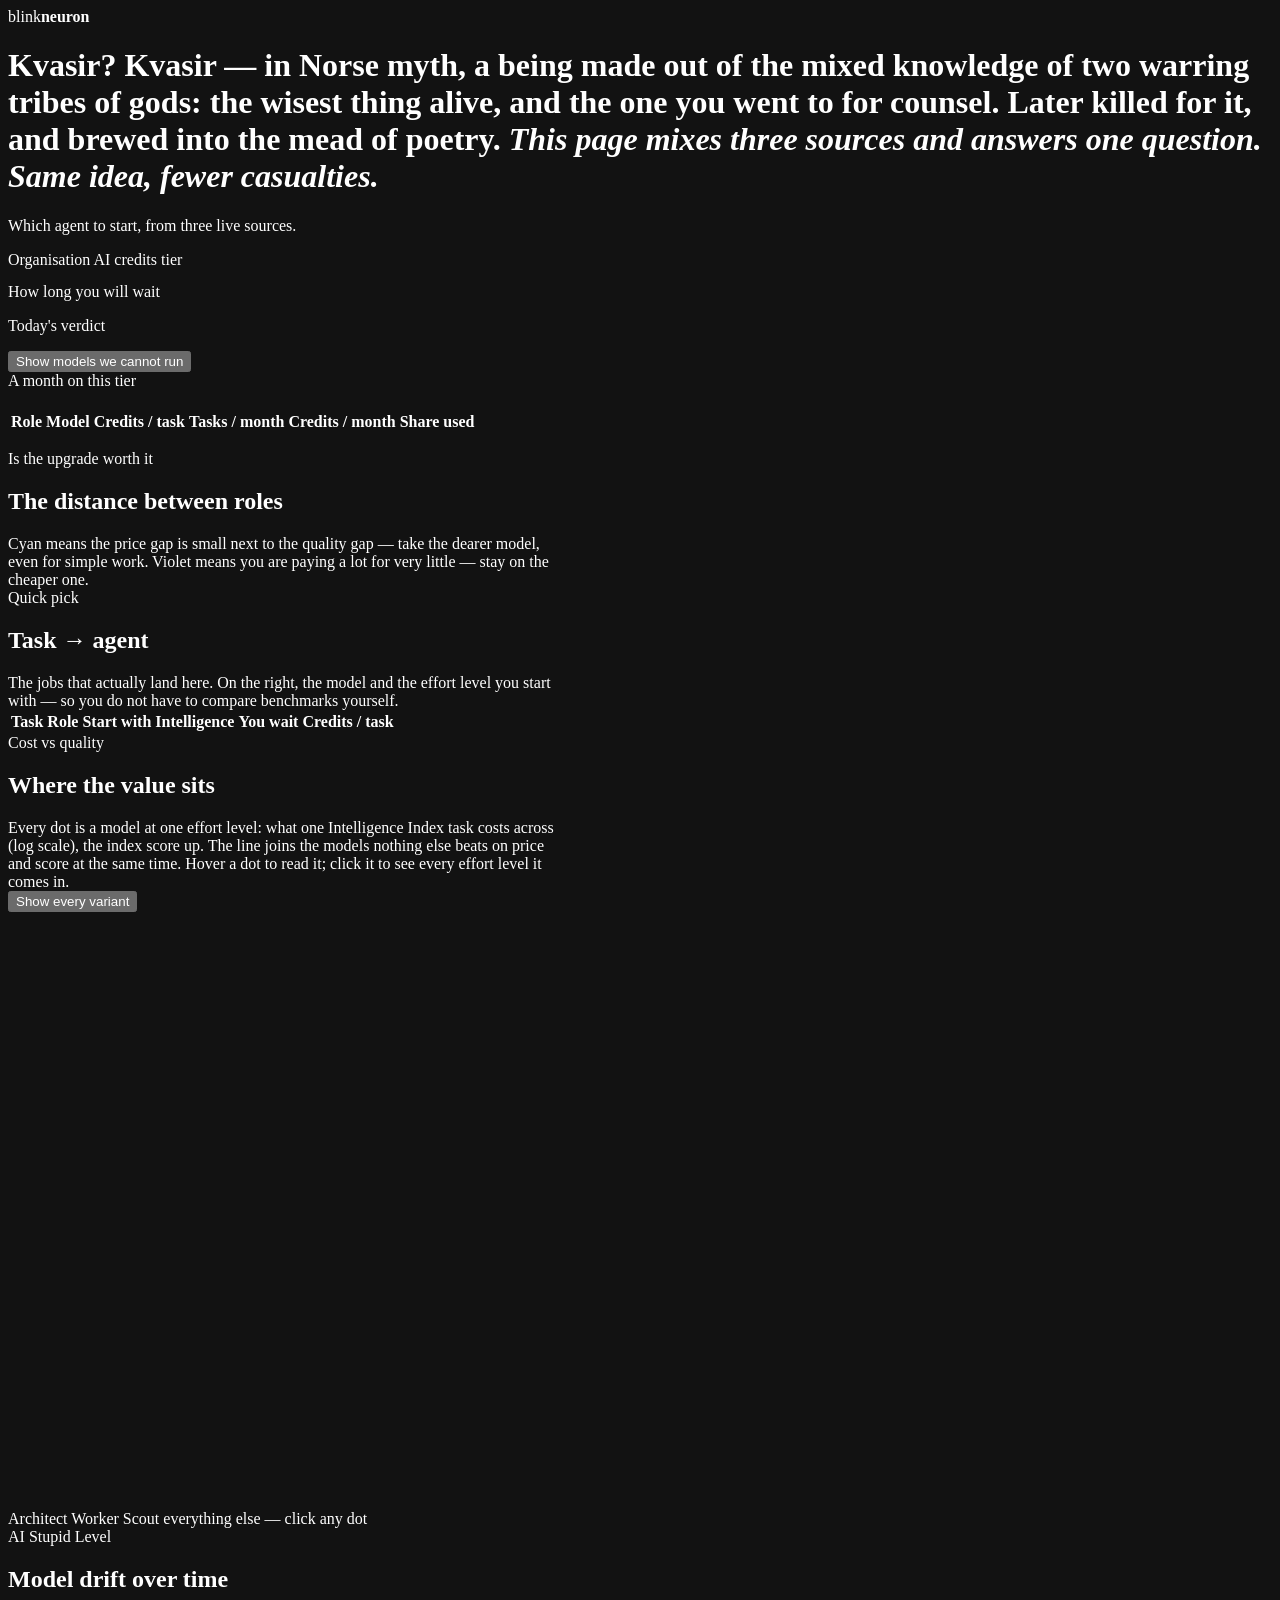
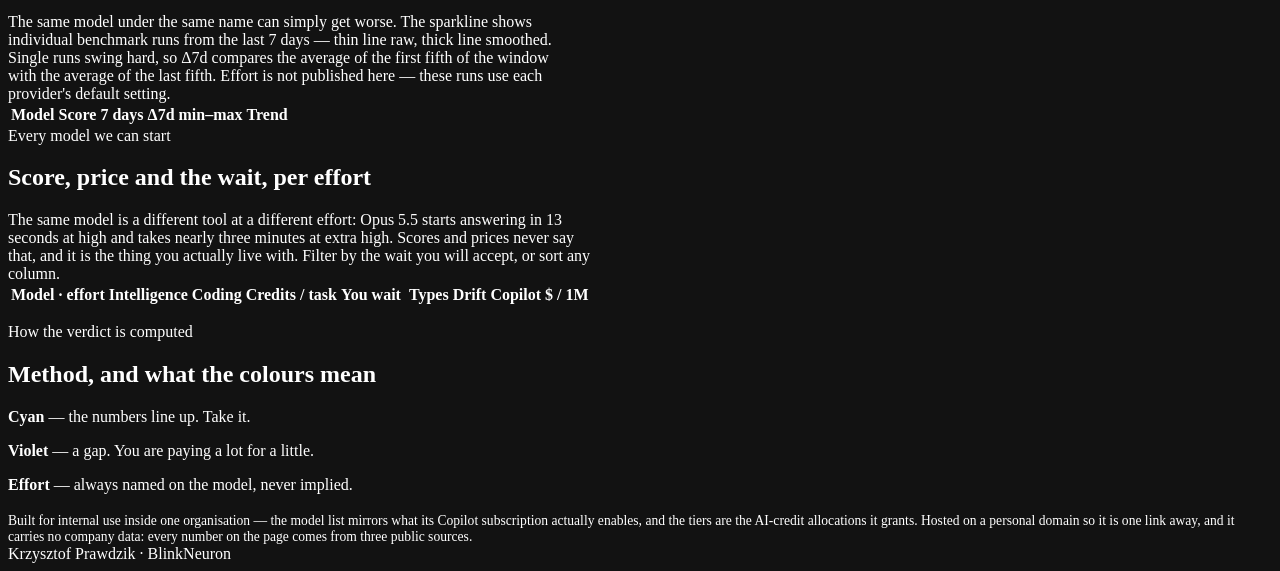
==== web/index.html @ 5076d742 "Show the wait as a clock, and let the page switch on patience The verdict cards lead with the thing " ====
<!doctype html>
<html lang="en">
<head>
<meta charset="utf-8">
<meta name="viewport" content="width=device-width, initial-scale=1">
<title>Kvasir — which agent to start</title>
<meta name="description" content="Which AI agent to start for a task, against your GitHub Copilot AI-credit tier: quality, cost and waiting time per effort (Artificial Analysis), quality drift (AI Stupid Level) and Copilot pricing in one place.">
<meta name="color-scheme" content="dark">
<link rel="icon" href="data:image/svg+xml,<svg xmlns='http://www.w3.org/2000/svg' viewBox='0 0 32 32'><rect width='32' height='32' rx='6' fill='%230b0e14'/><text x='16' y='23' font-family='system-ui,sans-serif' font-size='20' font-weight='700' fill='%23e8ecf1' text-anchor='middle'>n</text></svg>">
<link rel="stylesheet" href="/style.css">
</head>
<body>
<div class="wrap">

  <header class="topbar">
    <div class="identity">
      <div class="wordmark"><span>blink</span><b>neuron</b></div>
      <h1><span class="gloss" tabindex="0" role="note" aria-describedby="kvasir-myth">Kvasir<span class="gloss-mark">?</span>
        <span class="gloss-card" id="kvasir-myth">
          <b>Kvasir</b> — in Norse myth, a being made out of the mixed knowledge of two warring
          tribes of gods: the wisest thing alive, and the one you went to for counsel. Later killed
          for it, and brewed into the mead of poetry.
          <i>This page mixes three sources and answers one question. Same idea, fewer casualties.</i>
        </span>
      </span></h1>
      <p class="tagline">Which agent to start, from three live sources.</p>
    </div>
    <div class="topbar-right">
      <div class="eyebrow">Organisation AI credits tier</div>
      <div class="tier-tabs" id="tier-tabs" role="tablist" aria-label="AI credits tier"></div>
      <div class="eyebrow" style="margin-top:.9rem">How long you will wait</div>
      <div class="tier-tabs" id="patience-tabs" role="tablist" aria-label="Patience"></div>
      <p id="tier-note"></p>
    </div>
  </header>

  <div class="freshness" id="freshness"></div>


  <section id="verdicts-section">
    <div class="section-head tight">
      <div>
        <div class="eyebrow">Today's verdict</div>
        <p id="verdict-sub"></p>
      </div>
      <div class="controls">
        <button class="toggle" id="toggle-all" aria-pressed="false">Show models we cannot run</button>
      </div>
    </div>
    <p class="note" id="benchmark-note" hidden></p>
    <p class="note" id="pricing-note" hidden></p>
    <div class="verdicts" id="verdicts"></div>
  </section>

  <nav class="tabs" id="section-tabs" role="tablist" aria-label="Sections"></nav>

  <section id="budget-section" data-panel="budget">
    <div class="eyebrow">A month on this tier</div>
    <h2 id="budget-title"></h2>
    <p class="dim" id="budget-verdict" style="margin:.5rem 0 0;max-width:80ch"></p>
    <div class="budget-bar" aria-hidden="true"><span id="budget-fill"></span></div>
    <div class="table-scroll">
      <table id="budget-table">
        <thead><tr>
          <th>Role</th><th>Model</th><th class="num">Credits / task</th>
          <th class="num">Tasks / month</th><th class="num">Credits / month</th><th class="num">Share used</th>
        </tr></thead>
        <tbody></tbody>
      </table>
    </div>
    <p class="dim" id="budget-assumptions" style="margin:1rem 0 0;font-size:.85rem"></p>
  </section>

  <section data-panel="value">
    <div class="eyebrow">Is the upgrade worth it</div>
    <h2>The distance between roles</h2>
    <p class="dim" style="margin:.5rem 0 0;max-width:70ch">
      Cyan means the price gap is small next to the quality gap — take the dearer model, even for
      simple work. Violet means you are paying a lot for very little — stay on the cheaper one.
    </p>
    <div class="gaps" id="gaps"></div>
  </section>

  <section data-panel="tasks">
    <div class="eyebrow">Quick pick</div>
    <h2>Task → agent</h2>
    <p class="dim" style="margin:.5rem 0 0;max-width:70ch">
      The jobs that actually land here. On the right, the model and the effort level you start
      with — so you do not have to compare benchmarks yourself.
    </p>
    <div class="table-scroll">
      <table id="tasks">
        <thead><tr>
          <th>Task</th><th>Role</th><th>Start with</th>
          <th class="num">Intelligence</th><th class="num">You wait</th><th class="num">Credits / task</th>
        </tr></thead>
        <tbody></tbody>
      </table>
    </div>
  </section>

  <section data-panel="value">
    <div class="section-head">
      <div>
        <div class="eyebrow">Cost vs quality</div>
        <h2>Where the value sits</h2>
        <p class="dim" style="margin:.5rem 0 0;max-width:70ch">
          Every dot is a model at one effort level: what one Intelligence Index task costs across (log
          scale), the index score up. The line joins the models nothing else beats on price and score
          at the same time. Hover a dot to read it; click it to see every effort level it comes in.
        </p>
      </div>
      <div class="controls">
        <button class="toggle" id="toggle-ladder" aria-pressed="false">Show every variant</button>
      </div>
    </div>
    <div class="chart-box">
      <div class="family-picker" id="family-picker"></div>
      <div class="scatter-wrap">
        <svg id="scatter" viewBox="0 0 1000 470" role="img" aria-label="Cost against score"></svg>
        <div class="tip" id="scatter-tip" hidden></div>
      </div>
      <div class="legend">
        <span><i style="background:#7c5cff"></i> Architect</span>
        <span><i style="background:#38e1c4"></i> Worker</span>
        <span><i style="background:#8b97a8"></i> Scout</span>
        <span><i style="background:#3a4257"></i> everything else — click any dot</span>
      </div>
    </div>
    <p class="note" id="unpriced-note" hidden></p>
    <div class="chart-detail" id="chart-detail" hidden></div>
    <div class="ladder" id="ladder"></div>
  </section>

  <section data-panel="drift">
    <div class="eyebrow">AI Stupid Level</div>
    <h2>Model drift over time</h2>
    <p class="dim" style="margin:.5rem 0 0;max-width:70ch">
      The same model under the same name can simply get worse. The sparkline shows individual
      benchmark runs from the last 7 days — thin line raw, thick line smoothed. Single runs swing
      hard, so Δ7d compares the average of the first fifth of the window with the average of the
      last fifth. Effort is not published here — these runs use each provider's default setting.
      <span id="drift-refreshed" class="mono" style="font-size:.78rem"></span>
    </p>
    <p class="note" id="drift-stale" hidden></p>
    <p hidden>
    </p>
    <div class="table-scroll">
      <table id="drift">
        <thead><tr>
          <th>Model</th><th class="num">Score</th><th data-nosort>7 days</th>
          <th class="num" title="Our archive: seven days of runs, the first fifth against the last fifth">Δ7d</th>
          <th class="num" title="Sorts by spread: how far the runs swing">min–max</th>
          <th title="The source's own call on its recent window — a shorter one than Δ7d, so the two can disagree">Trend</th>
        </tr></thead>
        <tbody></tbody>
      </table>
    </div>
  </section>

  <section data-panel="models">
    <div class="section-head">
      <div>
        <div class="eyebrow">Every model we can start</div>
        <h2>Score, price and the wait, per effort</h2>
        <p class="dim" style="margin:.5rem 0 0;max-width:74ch">
          The same model is a different tool at a different effort: Opus 5.5 starts answering in
          13 seconds at high and takes nearly three minutes at extra high. Scores and prices never
          say that, and it is the thing you actually live with. Filter by the wait you will accept,
          or sort any column.
        </p>
      </div>
      <div class="controls" id="wait-filter" role="group" aria-label="Longest wait"></div>
    </div>
    <div class="table-scroll">
      <table id="models">
        <thead><tr>
          <th>Model · effort</th>
          <th class="num" title="Artificial Analysis Intelligence Index">Intelligence</th>
          <th class="num" title="Terminal-Bench 4.0, agentic coding in a terminal — shown for comparison, never used to decide">Coding</th>
          <th class="num" title="AI credits for one Intelligence Index task">Credits / task</th>
          <th class="num" title="Seconds to the first answer token, thinking time included">You wait</th>
          <th data-nosort></th>
          <th class="num" title="Output tokens per second">Types</th>
          <th class="num" title="AI Stupid Level score, measured at the provider's default effort">Drift</th>
          <th class="num" title="Copilot price per million input / output tokens">Copilot $ / 1M</th>
        </tr></thead>
        <tbody></tbody>
      </table>
    </div>
    <p class="dim" id="models-note" style="margin:1rem 0 0;font-size:.85rem"></p>
  </section>

  <section data-panel="method">
    <div class="eyebrow">How the verdict is computed</div>
    <h2>Method, and what the colours mean</h2>
    <div class="key" style="margin:1.2rem 0 0;border:0;padding:0">
      <p><i class="swatch cyan-bg"></i><b>Cyan</b> — the numbers line up. Take it.</p>
      <p><i class="swatch violet-bg"></i><b>Violet</b> — a gap. You are paying a lot for a little.</p>
      <p><i class="swatch dim-bg"></i><b>Effort</b> — always named on the model, never implied.</p>
    </div>
    <div class="method" id="method"></div>
  </section>

  <footer>
    <div id="archive"></div>
    <p class="dim" style="font-size:.85rem;margin:1.2rem 0 0">
      Built for internal use inside one organisation — the model list mirrors what its Copilot
      subscription actually enables, and the tiers are the AI-credit allocations it grants. Hosted
      on a personal domain so it is one link away, and it carries no company data: every number on
      the page comes from three public sources.
    </p>
    <div class="byline">Krzysztof Prawdzik · BlinkNeuron</div>
  </footer>

</div>
<script src="/app.js"></script>
</body>
</html>
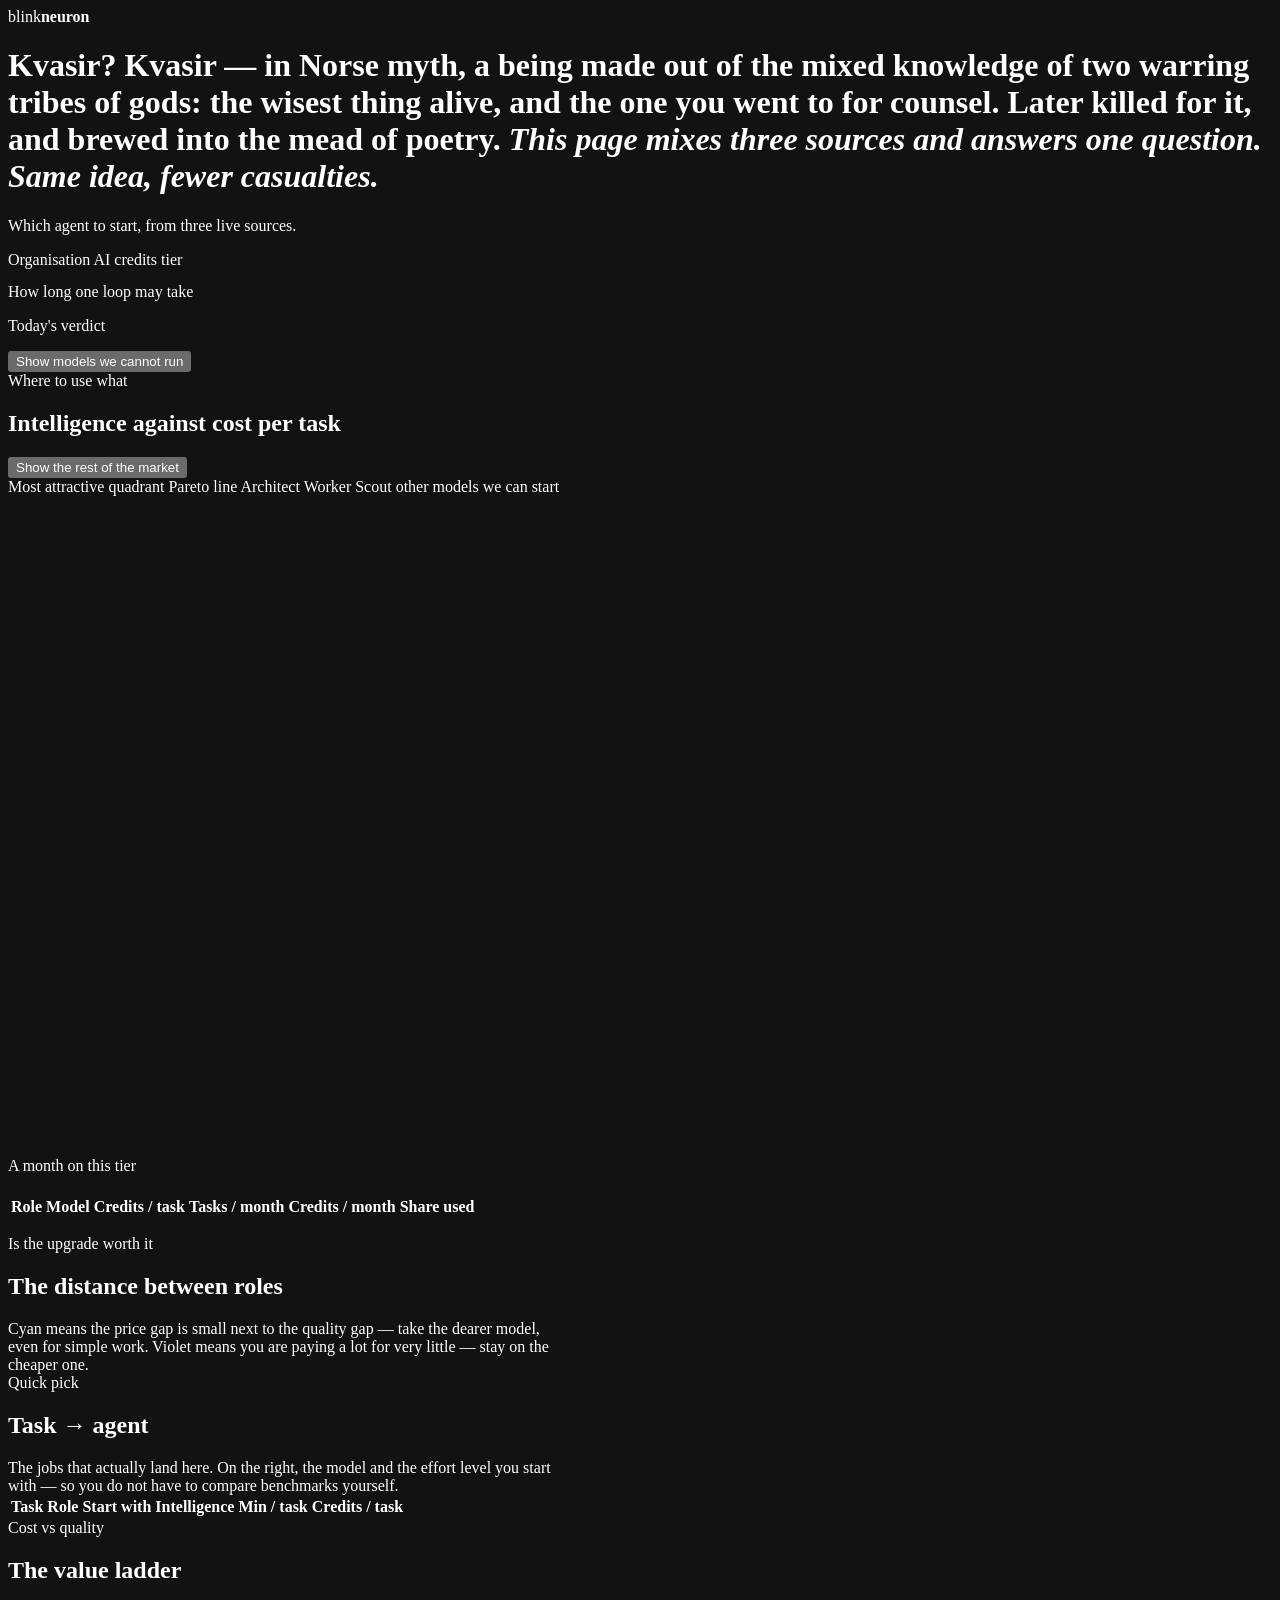
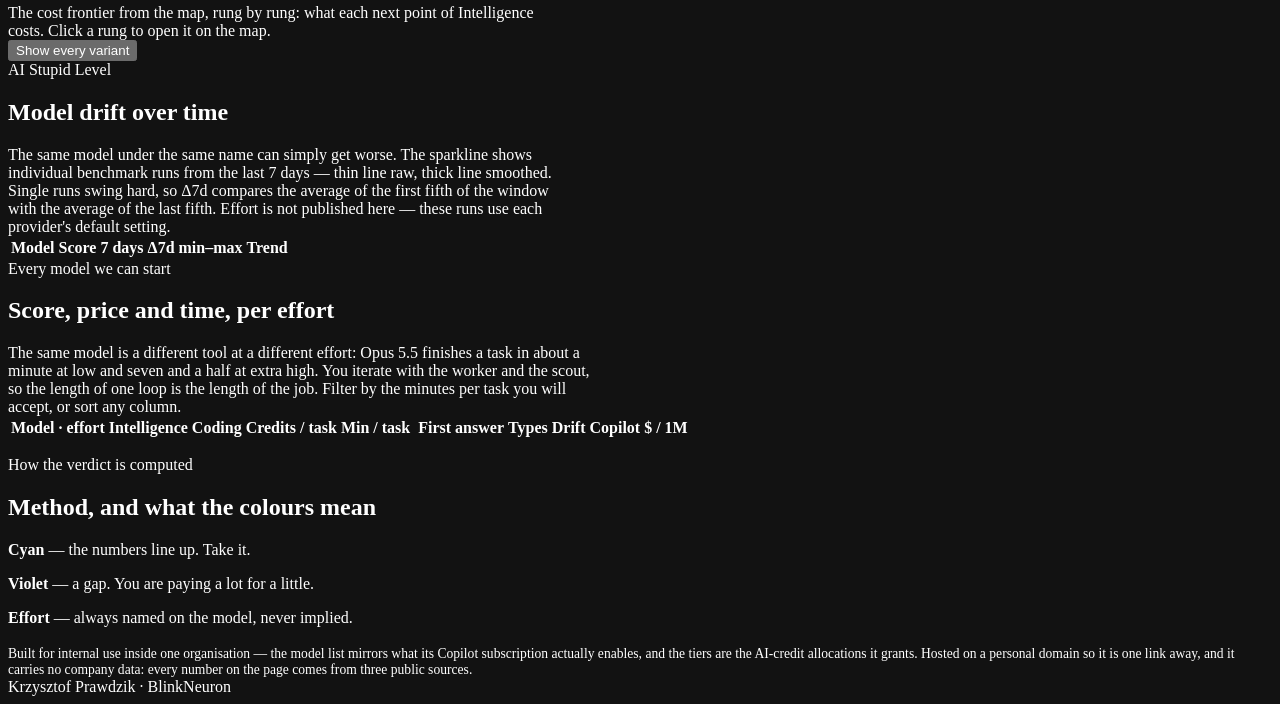
==== commit d401e6cd: "Draw the board the way Artificial Analysis does: three quadrant maps The page's first tab is now the" ====
--- a/web/index.html
+++ b/web/index.html
@@ -28,7 +28,7 @@
     <div class="topbar-right">
       <div class="eyebrow">Organisation AI credits tier</div>
       <div class="tier-tabs" id="tier-tabs" role="tablist" aria-label="AI credits tier"></div>
-      <div class="eyebrow" style="margin-top:.9rem">How long you will wait</div>
+      <div class="eyebrow" style="margin-top:.9rem">How long one loop may take</div>
       <div class="tier-tabs" id="patience-tabs" role="tablist" aria-label="Patience"></div>
       <p id="tier-note"></p>
     </div>
@@ -53,6 +53,38 @@
   </section>
 
   <nav class="tabs" id="section-tabs" role="tablist" aria-label="Sections"></nav>
+
+  <section data-panel="map">
+    <div class="section-head">
+      <div>
+        <div class="eyebrow">Where to use what</div>
+        <h2 id="map-title">Intelligence against cost per task</h2>
+        <p class="dim" id="map-sub" style="margin:.5rem 0 0;max-width:74ch"></p>
+      </div>
+      <div class="controls">
+        <button class="toggle" id="toggle-market" aria-pressed="false">Show the rest of the market</button>
+      </div>
+    </div>
+    <div class="map-tabs" id="map-tabs" role="tablist" aria-label="Chart"></div>
+    <div class="chart-box">
+      <div class="map-key">
+        <span><i class="key-quadrant"></i> Most attractive quadrant</span>
+        <span><i class="key-pareto"></i> Pareto line</span>
+        <span><i style="background:#7c5cff"></i> Architect</span>
+        <span><i style="background:#38e1c4"></i> Worker</span>
+        <span><i style="background:#8b97a8"></i> Scout</span>
+        <span><i style="background:#3a4257"></i> other models we can start</span>
+        <span id="key-market" hidden><i class="key-ghost"></i> not available to us</span>
+      </div>
+      <div class="family-picker" id="family-picker"></div>
+      <div class="scatter-wrap">
+        <svg id="scatter" viewBox="0 0 1000 520" role="img" aria-label="Intelligence against the selected measure"></svg>
+        <div class="tip" id="scatter-tip" hidden></div>
+      </div>
+    </div>
+    <p class="note" id="unpriced-note" hidden></p>
+    <div class="chart-detail" id="chart-detail" hidden></div>
+  </section>
 
   <section id="budget-section" data-panel="budget">
     <div class="eyebrow">A month on this tier</div>
@@ -92,7 +124,7 @@
       <table id="tasks">
         <thead><tr>
           <th>Task</th><th>Role</th><th>Start with</th>
-          <th class="num">Intelligence</th><th class="num">You wait</th><th class="num">Credits / task</th>
+          <th class="num">Intelligence</th><th class="num">Min / task</th><th class="num">Credits / task</th>
         </tr></thead>
         <tbody></tbody>
       </table>
@@ -103,32 +135,16 @@
     <div class="section-head">
       <div>
         <div class="eyebrow">Cost vs quality</div>
-        <h2>Where the value sits</h2>
+        <h2>The value ladder</h2>
         <p class="dim" style="margin:.5rem 0 0;max-width:70ch">
-          Every dot is a model at one effort level: what one Intelligence Index task costs across (log
-          scale), the index score up. The line joins the models nothing else beats on price and score
-          at the same time. Hover a dot to read it; click it to see every effort level it comes in.
+          The cost frontier from the map, rung by rung: what each next point of Intelligence costs.
+          Click a rung to open it on the map.
         </p>
       </div>
       <div class="controls">
         <button class="toggle" id="toggle-ladder" aria-pressed="false">Show every variant</button>
       </div>
     </div>
-    <div class="chart-box">
-      <div class="family-picker" id="family-picker"></div>
-      <div class="scatter-wrap">
-        <svg id="scatter" viewBox="0 0 1000 470" role="img" aria-label="Cost against score"></svg>
-        <div class="tip" id="scatter-tip" hidden></div>
-      </div>
-      <div class="legend">
-        <span><i style="background:#7c5cff"></i> Architect</span>
-        <span><i style="background:#38e1c4"></i> Worker</span>
-        <span><i style="background:#8b97a8"></i> Scout</span>
-        <span><i style="background:#3a4257"></i> everything else — click any dot</span>
-      </div>
-    </div>
-    <p class="note" id="unpriced-note" hidden></p>
-    <div class="chart-detail" id="chart-detail" hidden></div>
     <div class="ladder" id="ladder"></div>
   </section>
 
@@ -162,15 +178,15 @@
     <div class="section-head">
       <div>
         <div class="eyebrow">Every model we can start</div>
-        <h2>Score, price and the wait, per effort</h2>
+        <h2>Score, price and time, per effort</h2>
         <p class="dim" style="margin:.5rem 0 0;max-width:74ch">
-          The same model is a different tool at a different effort: Opus 5.5 starts answering in
-          13 seconds at high and takes nearly three minutes at extra high. Scores and prices never
-          say that, and it is the thing you actually live with. Filter by the wait you will accept,
-          or sort any column.
+          The same model is a different tool at a different effort: Opus 5.5 finishes a task in
+          about a minute at low and seven and a half at extra high. You iterate with the worker and
+          the scout, so the length of one loop is the length of the job. Filter by the minutes per
+          task you will accept, or sort any column.
         </p>
       </div>
-      <div class="controls" id="wait-filter" role="group" aria-label="Longest wait"></div>
+      <div class="controls" id="wait-filter" role="group" aria-label="Longest time per task"></div>
     </div>
     <div class="table-scroll">
       <table id="models">
@@ -179,8 +195,9 @@
           <th class="num" title="Artificial Analysis Intelligence Index">Intelligence</th>
           <th class="num" title="Terminal-Bench 4.0, agentic coding in a terminal — shown for comparison, never used to decide">Coding</th>
           <th class="num" title="AI credits for one Intelligence Index task">Credits / task</th>
-          <th class="num" title="Seconds to the first answer token, thinking time included">You wait</th>
+          <th class="num" title="Minutes one Intelligence Index task takes, reasoning included — the length of one loop">Min / task</th>
           <th data-nosort></th>
+          <th class="num" title="Seconds to the first answer token, thinking time included">First answer</th>
           <th class="num" title="Output tokens per second">Types</th>
           <th class="num" title="AI Stupid Level score, measured at the provider's default effort">Drift</th>
           <th class="num" title="Copilot price per million input / output tokens">Copilot $ / 1M</th>
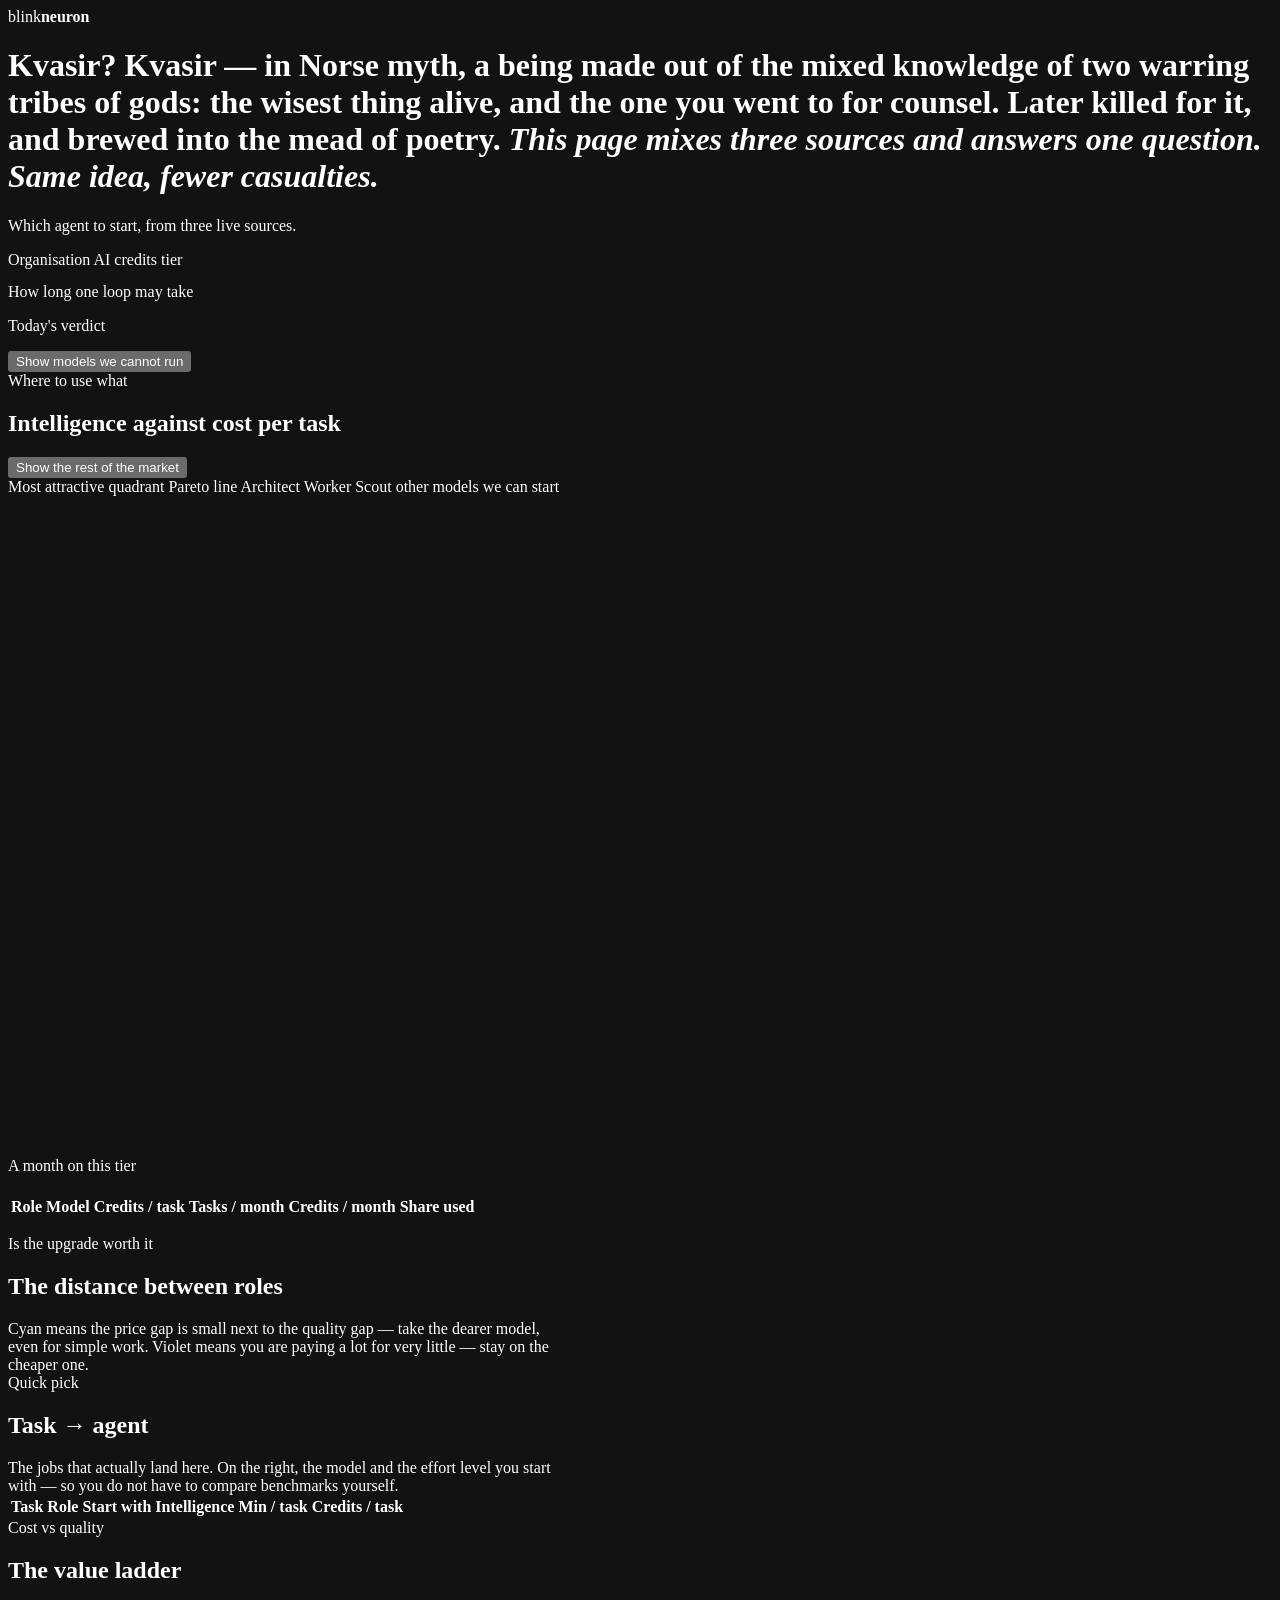
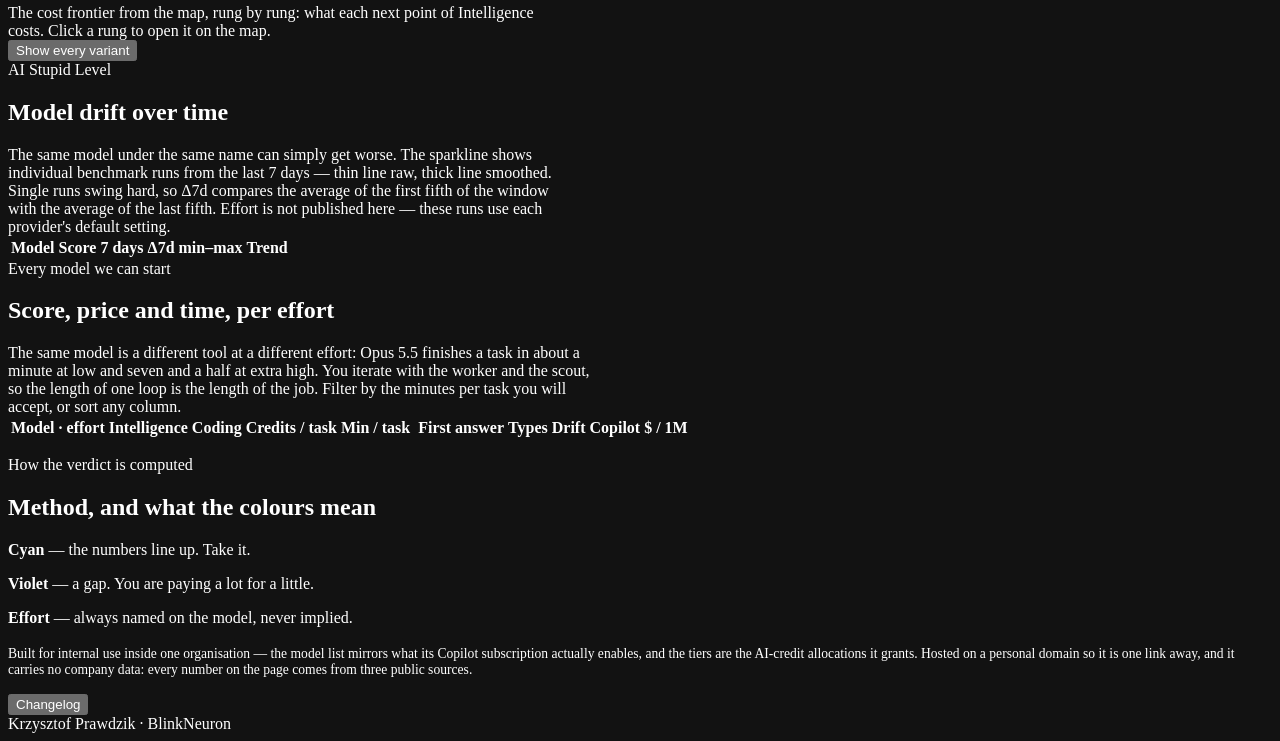
==== commit cbaae8f7: "Tell returning visitors what changed, and keep the whole changelog on the page kvasir/changelog.py i" ====
--- a/web/index.html
+++ b/web/index.html
@@ -23,7 +23,8 @@
           <i>This page mixes three sources and answers one question. Same idea, fewer casualties.</i>
         </span>
       </span></h1>
-      <p class="tagline">Which agent to start, from three live sources.</p>
+      <p class="tagline">Which agent to start, from three live sources.
+        <button class="version-link" id="version-link" type="button" hidden></button></p>
     </div>
     <div class="topbar-right">
       <div class="eyebrow">Organisation AI credits tier</div>
@@ -227,10 +228,25 @@
       on a personal domain so it is one link away, and it carries no company data: every number on
       the page comes from three public sources.
     </p>
+    <p style="margin:1rem 0 0"><button class="text-link" id="changelog-link" type="button">Changelog</button></p>
     <div class="byline">Krzysztof Prawdzik · BlinkNeuron</div>
   </footer>
 
 </div>
+<dialog class="news" id="news" aria-labelledby="news-title">
+  <div class="news-head">
+    <div>
+      <div class="eyebrow" id="news-kicker"></div>
+      <h2 id="news-title">What's new</h2>
+    </div>
+    <button class="toggle" id="news-close" type="button" aria-label="Close">×</button>
+  </div>
+  <div class="news-body" id="news-body"></div>
+  <div class="news-foot">
+    <button class="toggle" id="news-all" type="button">Full changelog</button>
+    <button class="toggle primary" id="news-ok" type="button">Got it</button>
+  </div>
+</dialog>
 <script src="/app.js"></script>
 </body>
 </html>
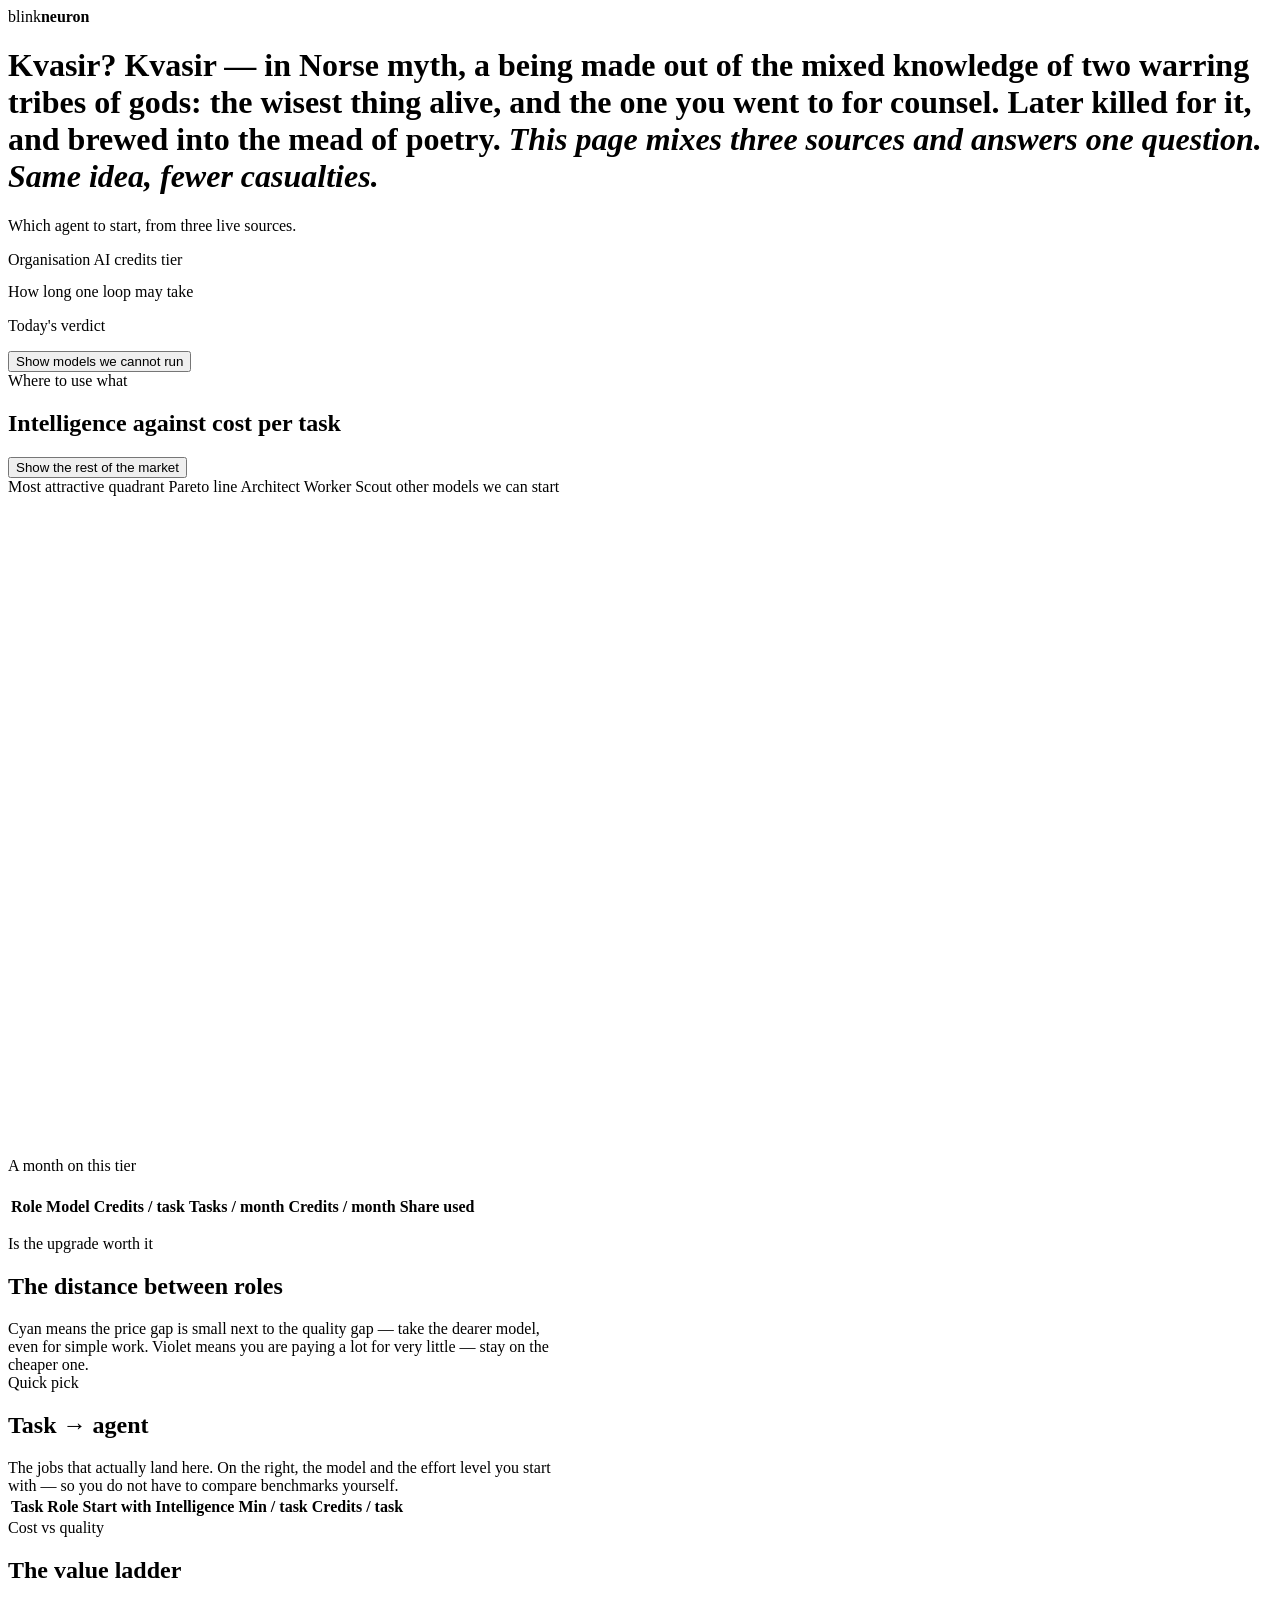
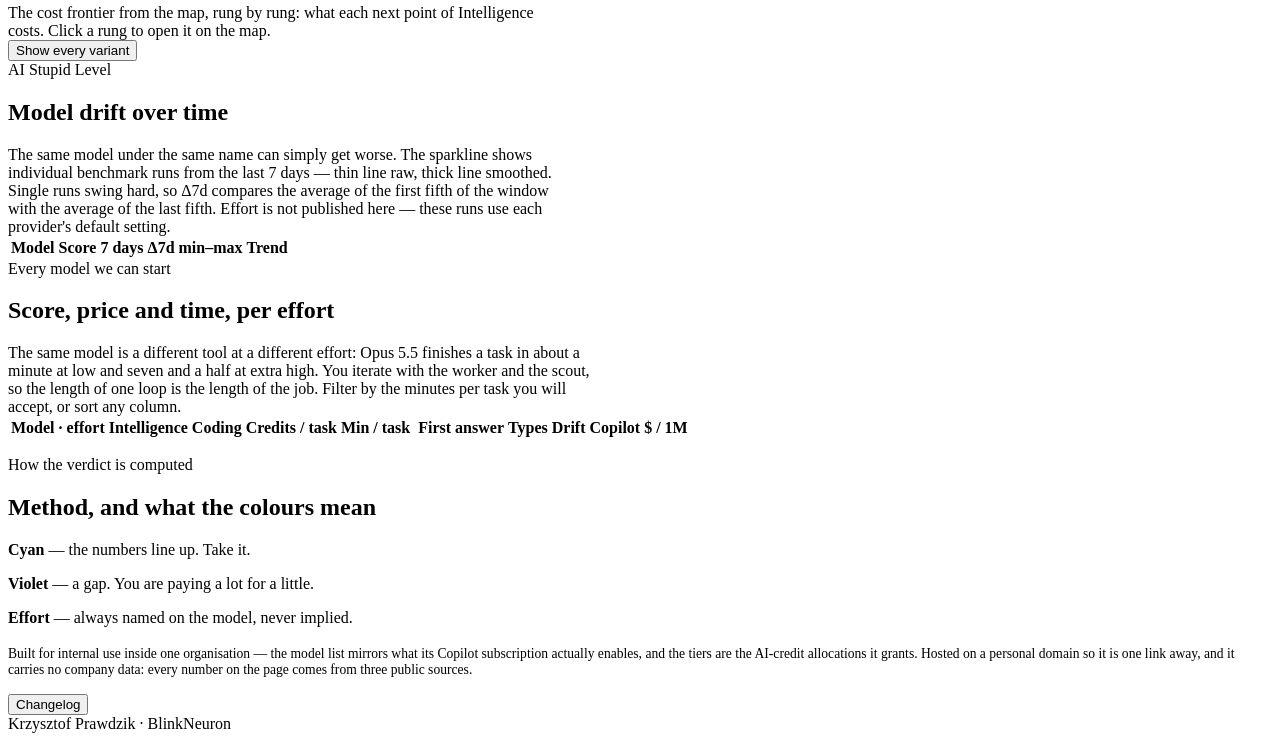
==== commit f2444604: "Give Kvasir a light face, switched the way blinkneuron.eu switches The brand already had the pattern" ====
--- a/web/index.html
+++ b/web/index.html
@@ -5,7 +5,11 @@
 <meta name="viewport" content="width=device-width, initial-scale=1">
 <title>Kvasir — which agent to start</title>
 <meta name="description" content="Which AI agent to start for a task, against your GitHub Copilot AI-credit tier: quality, cost and waiting time per effort (Artificial Analysis), quality drift (AI Stupid Level) and Copilot pricing in one place.">
-<meta name="color-scheme" content="dark">
+<meta name="color-scheme" content="dark light">
+<meta name="theme-color" content="#0b0e14">
+<!-- Applied before the first paint, so a stored theme never flashes the other one. Same key and
+     same rule as blinkneuron.eu: an explicit choice wins, otherwise the system setting does. -->
+<script>try{var t=localStorage.getItem('bn.theme');if(t==='dark'||t==='light')document.documentElement.dataset.theme=t}catch(e){}</script>
 <link rel="icon" href="data:image/svg+xml,<svg xmlns='http://www.w3.org/2000/svg' viewBox='0 0 32 32'><rect width='32' height='32' rx='6' fill='%230b0e14'/><text x='16' y='23' font-family='system-ui,sans-serif' font-size='20' font-weight='700' fill='%23e8ecf1' text-anchor='middle'>n</text></svg>">
 <link rel="stylesheet" href="/style.css">
 </head>
@@ -14,7 +18,20 @@
 
   <header class="topbar">
     <div class="identity">
-      <div class="wordmark"><span>blink</span><b>neuron</b></div>
+      <div class="wordmark-row">
+        <div class="wordmark"><span>blink</span><b>neuron</b></div>
+        <button type="button" class="theme-btn" id="theme" aria-label="Switch theme" hidden>
+          <svg class="i-moon" viewBox="0 0 24 24" width="16" height="16" aria-hidden="true">
+            <path fill="currentColor" d="M20.7 14.2A8.6 8.6 0 0 1 9.8 3.3a.8.8 0 0 0-1.1-.9 9.9 9.9 0 1 0 12.9 12.9.8.8 0 0 0-.9-1.1Z"/>
+          </svg>
+          <svg class="i-sun" viewBox="0 0 24 24" width="16" height="16" aria-hidden="true">
+            <circle cx="12" cy="12" r="4.2" fill="currentColor"/>
+            <g stroke="currentColor" stroke-width="1.7" stroke-linecap="round">
+              <path d="M12 2.6v2.2M12 19.2v2.2M2.6 12h2.2M19.2 12h2.2M5.4 5.4l1.6 1.6M17 17l1.6 1.6M18.6 5.4 17 7M7 17l-1.6 1.6"/>
+            </g>
+          </svg>
+        </button>
+      </div>
       <h1><span class="gloss" tabindex="0" role="note" aria-describedby="kvasir-myth">Kvasir<span class="gloss-mark">?</span>
         <span class="gloss-card" id="kvasir-myth">
           <b>Kvasir</b> — in Norse myth, a being made out of the mixed knowledge of two warring
@@ -71,10 +88,10 @@
       <div class="map-key">
         <span><i class="key-quadrant"></i> Most attractive quadrant</span>
         <span><i class="key-pareto"></i> Pareto line</span>
-        <span><i style="background:#7c5cff"></i> Architect</span>
-        <span><i style="background:#38e1c4"></i> Worker</span>
-        <span><i style="background:#8b97a8"></i> Scout</span>
-        <span><i style="background:#3a4257"></i> other models we can start</span>
+        <span><i style="background:var(--violet)"></i> Architect</span>
+        <span><i style="background:var(--cyan)"></i> Worker</span>
+        <span><i style="background:var(--dim)"></i> Scout</span>
+        <span><i style="background:var(--dot)"></i> other models we can start</span>
         <span id="key-market" hidden><i class="key-ghost"></i> not available to us</span>
       </div>
       <div class="family-picker" id="family-picker"></div>
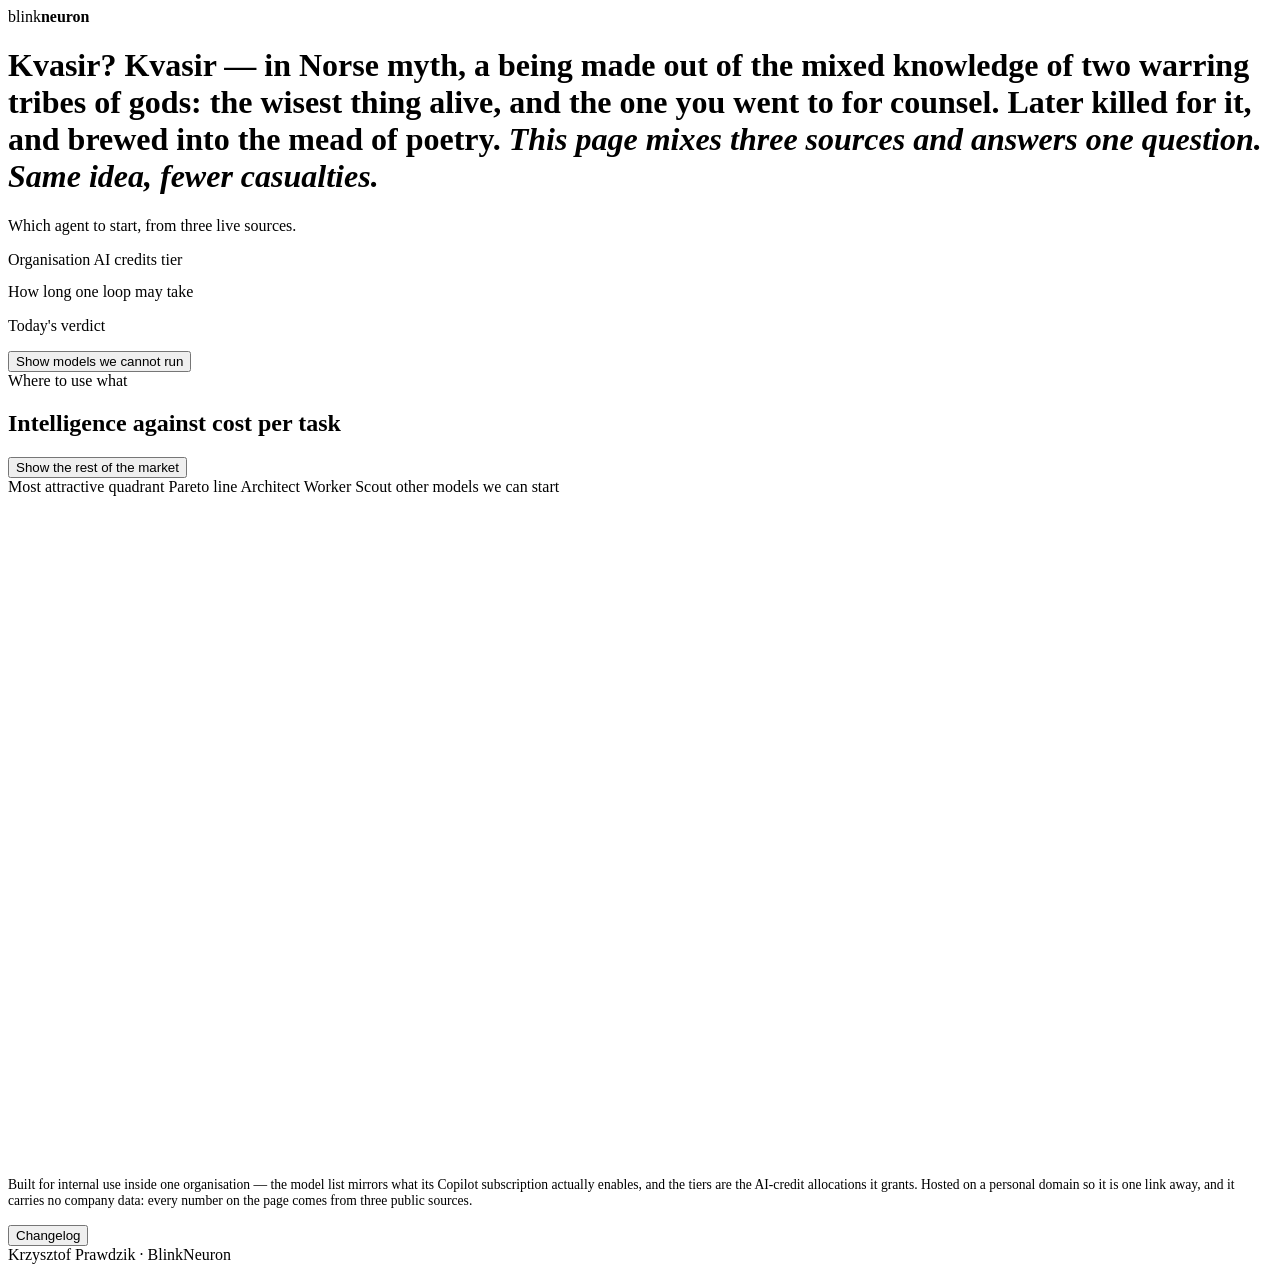
==== commit 2641d845: "Make the page work from the keyboard and on a phone Section tabs get tabpanels, one tab stop, arrow " ====
--- a/web/index.html
+++ b/web/index.html
@@ -9,7 +9,7 @@
 <meta name="theme-color" content="#0b0e14">
 <!-- Applied before the first paint, so a stored theme never flashes the other one. Same key and
      same rule as blinkneuron.eu: an explicit choice wins, otherwise the system setting does. -->
-<script>try{var t=localStorage.getItem('bn.theme');if(t==='dark'||t==='light')document.documentElement.dataset.theme=t}catch(e){}</script>
+<script>try{var t=localStorage.getItem('bn.theme');if(t==='dark'||t==='light'){document.documentElement.dataset.theme=t;document.querySelector('meta[name="color-scheme"]').content=t}}catch(e){}</script>
 <link rel="icon" href="data:image/svg+xml,<svg xmlns='http://www.w3.org/2000/svg' viewBox='0 0 32 32'><rect width='32' height='32' rx='6' fill='%230b0e14'/><text x='16' y='23' font-family='system-ui,sans-serif' font-size='20' font-weight='700' fill='%23e8ecf1' text-anchor='middle'>n</text></svg>">
 <link rel="stylesheet" href="/style.css">
 </head>
@@ -45,9 +45,9 @@
     </div>
     <div class="topbar-right">
       <div class="eyebrow">Organisation AI credits tier</div>
-      <div class="tier-tabs" id="tier-tabs" role="tablist" aria-label="AI credits tier"></div>
+      <div class="tier-tabs" id="tier-tabs" role="radiogroup" aria-label="AI credits tier"></div>
       <div class="eyebrow" style="margin-top:.9rem">How long one loop may take</div>
-      <div class="tier-tabs" id="patience-tabs" role="tablist" aria-label="Patience"></div>
+      <div class="tier-tabs" id="patience-tabs" role="radiogroup" aria-label="Patience"></div>
       <p id="tier-note"></p>
     </div>
   </header>
@@ -83,7 +83,7 @@
         <button class="toggle" id="toggle-market" aria-pressed="false">Show the rest of the market</button>
       </div>
     </div>
-    <div class="map-tabs" id="map-tabs" role="tablist" aria-label="Chart"></div>
+    <div class="map-tabs" id="map-tabs" role="radiogroup" aria-label="Chart"></div>
     <div class="chart-box">
       <div class="map-key">
         <span><i class="key-quadrant"></i> Most attractive quadrant</span>
@@ -104,12 +104,12 @@
     <div class="chart-detail" id="chart-detail" hidden></div>
   </section>
 
-  <section id="budget-section" data-panel="budget">
+  <section id="budget-section" data-panel="budget" hidden="until-found">
     <div class="eyebrow">A month on this tier</div>
     <h2 id="budget-title"></h2>
     <p class="dim" id="budget-verdict" style="margin:.5rem 0 0;max-width:80ch"></p>
     <div class="budget-bar" aria-hidden="true"><span id="budget-fill"></span></div>
-    <div class="table-scroll">
+    <div class="table-scroll" tabindex="0" role="region" aria-label="A month on this tier">
       <table id="budget-table">
         <thead><tr>
           <th>Role</th><th>Model</th><th class="num">Credits / task</th>
@@ -121,7 +121,7 @@
     <p class="dim" id="budget-assumptions" style="margin:1rem 0 0;font-size:.85rem"></p>
   </section>
 
-  <section data-panel="value">
+  <section data-panel="value" hidden="until-found">
     <div class="eyebrow">Is the upgrade worth it</div>
     <h2>The distance between roles</h2>
     <p class="dim" style="margin:.5rem 0 0;max-width:70ch">
@@ -131,14 +131,14 @@
     <div class="gaps" id="gaps"></div>
   </section>
 
-  <section data-panel="tasks">
+  <section data-panel="tasks" hidden="until-found">
     <div class="eyebrow">Quick pick</div>
     <h2>Task → agent</h2>
     <p class="dim" style="margin:.5rem 0 0;max-width:70ch">
       The jobs that actually land here. On the right, the model and the effort level you start
       with — so you do not have to compare benchmarks yourself.
     </p>
-    <div class="table-scroll">
+    <div class="table-scroll" tabindex="0" role="region" aria-label="Task to agent">
       <table id="tasks">
         <thead><tr>
           <th>Task</th><th>Role</th><th>Start with</th>
@@ -149,7 +149,7 @@
     </div>
   </section>
 
-  <section data-panel="value">
+  <section data-panel="value" hidden="until-found">
     <div class="section-head">
       <div>
         <div class="eyebrow">Cost vs quality</div>
@@ -166,7 +166,7 @@
     <div class="ladder" id="ladder"></div>
   </section>
 
-  <section data-panel="drift">
+  <section data-panel="drift" hidden="until-found">
     <div class="eyebrow">AI Stupid Level</div>
     <h2>Model drift over time</h2>
     <p class="dim" style="margin:.5rem 0 0;max-width:70ch">
@@ -179,7 +179,7 @@
     <p class="note" id="drift-stale" hidden></p>
     <p hidden>
     </p>
-    <div class="table-scroll">
+    <div class="table-scroll" tabindex="0" role="region" aria-label="Model drift">
       <table id="drift">
         <thead><tr>
           <th>Model</th><th class="num">Score</th><th data-nosort>7 days</th>
@@ -192,7 +192,7 @@
     </div>
   </section>
 
-  <section data-panel="models">
+  <section data-panel="models" hidden="until-found">
     <div class="section-head">
       <div>
         <div class="eyebrow">Every model we can start</div>
@@ -206,7 +206,7 @@
       </div>
       <div class="controls" id="wait-filter" role="group" aria-label="Longest time per task"></div>
     </div>
-    <div class="table-scroll">
+    <div class="table-scroll" tabindex="0" role="region" aria-label="Every model we can start">
       <table id="models">
         <thead><tr>
           <th>Model · effort</th>
@@ -226,7 +226,7 @@
     <p class="dim" id="models-note" style="margin:1rem 0 0;font-size:.85rem"></p>
   </section>
 
-  <section data-panel="method">
+  <section data-panel="method" hidden="until-found">
     <div class="eyebrow">How the verdict is computed</div>
     <h2>Method, and what the colours mean</h2>
     <div class="key" style="margin:1.2rem 0 0;border:0;padding:0">
@@ -250,7 +250,7 @@
   </footer>
 
 </div>
-<dialog class="news" id="news" aria-labelledby="news-title">
+<dialog class="news" id="news" closedby="any" aria-labelledby="news-title">
   <div class="news-head">
     <div>
       <div class="eyebrow" id="news-kicker"></div>
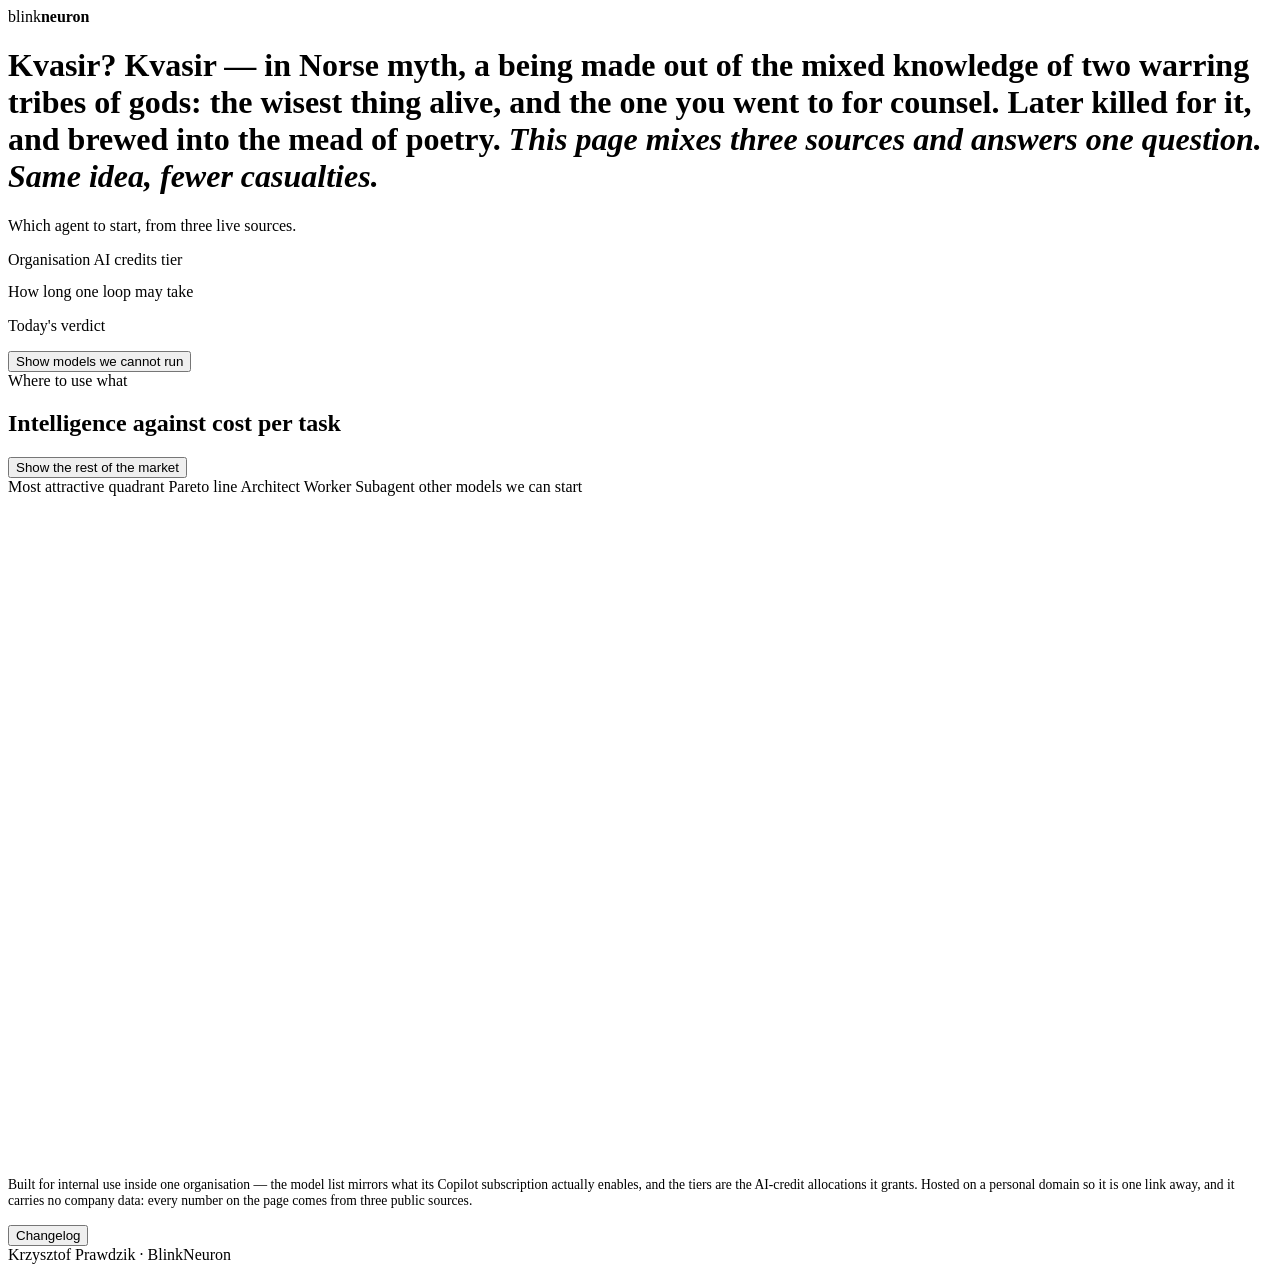
==== commit 44ba59bd: "Drop the scout role and simplify the page The scout was the worker's own model at a lower effort in " ====
--- a/web/index.html
+++ b/web/index.html
@@ -90,7 +90,7 @@
         <span><i class="key-pareto"></i> Pareto line</span>
         <span><i style="background:var(--violet)"></i> Architect</span>
         <span><i style="background:var(--cyan)"></i> Worker</span>
-        <span><i style="background:var(--dim)"></i> Scout</span>
+        <span><i style="background:var(--cyan)"></i> Subagent</span>
         <span><i style="background:var(--dot)"></i> other models we can start</span>
         <span id="key-market" hidden><i class="key-ghost"></i> not available to us</span>
       </div>
@@ -105,48 +105,20 @@
   </section>
 
   <section id="budget-section" data-panel="budget" hidden="until-found">
-    <div class="eyebrow">A month on this tier</div>
+    <div class="eyebrow">A day on this tier</div>
     <h2 id="budget-title"></h2>
     <p class="dim" id="budget-verdict" style="margin:.5rem 0 0;max-width:80ch"></p>
     <div class="budget-bar" aria-hidden="true"><span id="budget-fill"></span></div>
-    <div class="table-scroll" tabindex="0" role="region" aria-label="A month on this tier">
+    <div class="table-scroll" tabindex="0" role="region" aria-label="A day on this tier">
       <table id="budget-table">
         <thead><tr>
           <th>Role</th><th>Model</th><th class="num">Credits / task</th>
-          <th class="num">Tasks / month</th><th class="num">Credits / month</th><th class="num">Share used</th>
+          <th class="num">Base tasks / day</th><th class="num">Base credits / day</th><th class="num">Or spare buys / day</th>
         </tr></thead>
         <tbody></tbody>
       </table>
     </div>
     <p class="dim" id="budget-assumptions" style="margin:1rem 0 0;font-size:.85rem"></p>
-  </section>
-
-  <section data-panel="value" hidden="until-found">
-    <div class="eyebrow">Is the upgrade worth it</div>
-    <h2>The distance between roles</h2>
-    <p class="dim" style="margin:.5rem 0 0;max-width:70ch">
-      Cyan means the price gap is small next to the quality gap — take the dearer model, even for
-      simple work. Violet means you are paying a lot for very little — stay on the cheaper one.
-    </p>
-    <div class="gaps" id="gaps"></div>
-  </section>
-
-  <section data-panel="tasks" hidden="until-found">
-    <div class="eyebrow">Quick pick</div>
-    <h2>Task → agent</h2>
-    <p class="dim" style="margin:.5rem 0 0;max-width:70ch">
-      The jobs that actually land here. On the right, the model and the effort level you start
-      with — so you do not have to compare benchmarks yourself.
-    </p>
-    <div class="table-scroll" tabindex="0" role="region" aria-label="Task to agent">
-      <table id="tasks">
-        <thead><tr>
-          <th>Task</th><th>Role</th><th>Start with</th>
-          <th class="num">Intelligence</th><th class="num">Min / task</th><th class="num">Credits / task</th>
-        </tr></thead>
-        <tbody></tbody>
-      </table>
-    </div>
   </section>
 
   <section data-panel="value" hidden="until-found">
@@ -199,9 +171,9 @@
         <h2>Score, price and time, per effort</h2>
         <p class="dim" style="margin:.5rem 0 0;max-width:74ch">
           The same model is a different tool at a different effort: Opus 5.5 finishes a task in
-          about a minute at low and seven and a half at extra high. You iterate with the worker and
-          the scout, so the length of one loop is the length of the job. Filter by the minutes per
-          task you will accept, or sort any column.
+          about a minute at low and seven and a half at extra high. You iterate with the worker, so
+          the length of one loop is the length of the job. Filter by the minutes per task you will
+          accept, or sort any column.
         </p>
       </div>
       <div class="controls" id="wait-filter" role="group" aria-label="Longest time per task"></div>
@@ -211,7 +183,7 @@
         <thead><tr>
           <th>Model · effort</th>
           <th class="num" title="Artificial Analysis Intelligence Index">Intelligence</th>
-          <th class="num" title="Terminal-Bench 4.0, agentic coding in a terminal — shown for comparison, never used to decide">Coding</th>
+          <th class="num" title="Mean of AutomationBench and Terminal-Bench 4.0 — what the subagent is chosen on">Agentic</th>
           <th class="num" title="AI credits for one Intelligence Index task">Credits / task</th>
           <th class="num" title="Minutes one Intelligence Index task takes, reasoning included — the length of one loop">Min / task</th>
           <th data-nosort></th>
